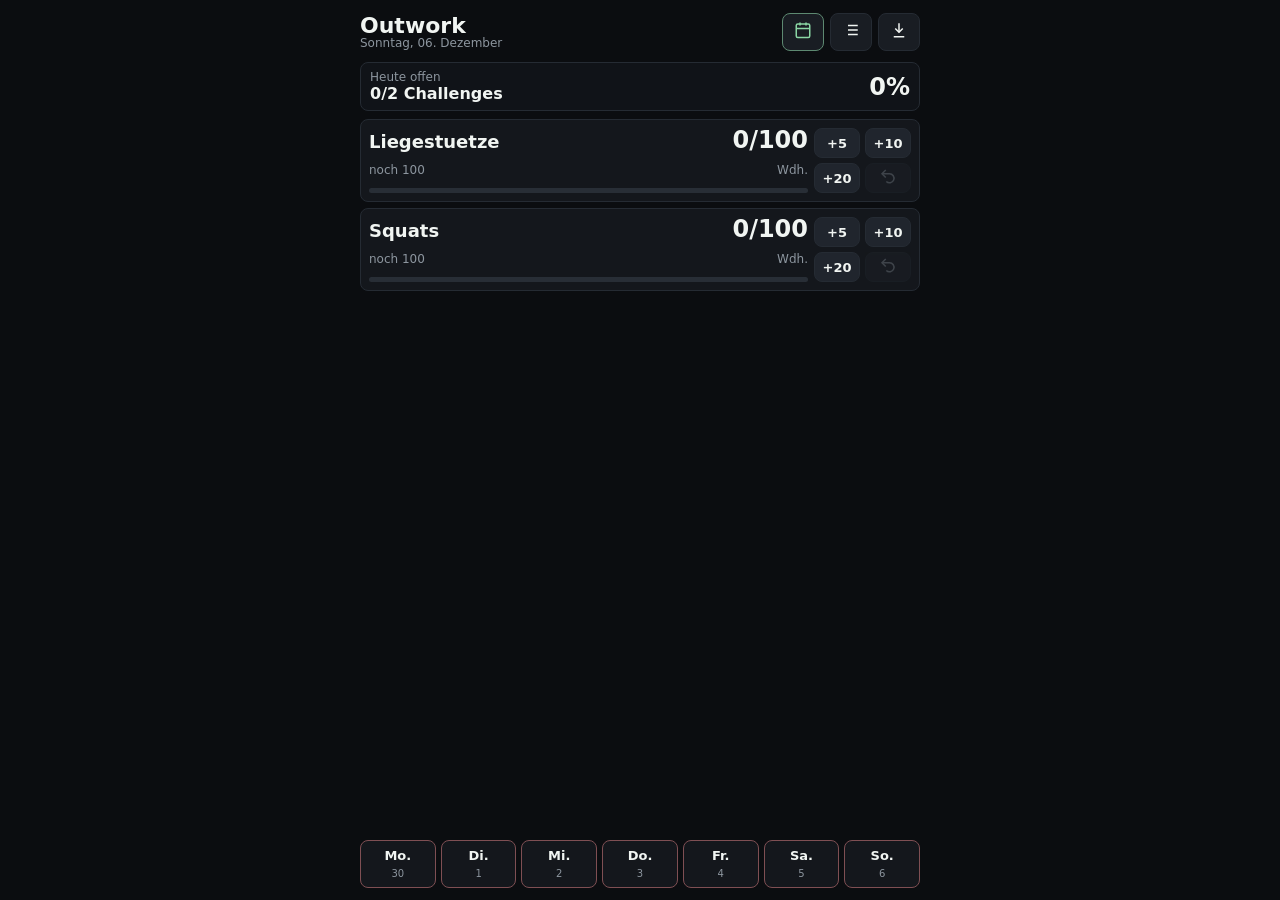
==== index.html @ 03f1abc1 "Add files via upload" ====
<!doctype html>
<html lang="de">
  <head>
    <meta charset="utf-8" />
    <meta name="viewport" content="width=device-width, initial-scale=1, viewport-fit=cover" />
    <meta name="theme-color" content="#0b0d10" />
    <meta name="apple-mobile-web-app-capable" content="yes" />
    <meta name="apple-mobile-web-app-status-bar-style" content="black-translucent" />
    <meta name="apple-mobile-web-app-title" content="Outwork" />
    <title>Outwork</title>
    <link rel="manifest" href="manifest.json" />
    <link rel="apple-touch-icon" href="icon.svg" />
    <link rel="stylesheet" href="styles.css" />
  </head>
  <body>
    <div id="app" class="app-shell"></div>
    <script src="app.js" type="module"></script>
  </body>
</html>
---- styles.css ----
:root {
  color-scheme: dark;
  --bg: #0b0d10;
  --panel: #14171c;
  --panel-soft: #191d23;
  --line: #252b33;
  --text: #f1f5f2;
  --muted: #8d969f;
  --quiet: #626b74;
  --green: #8ad6a4;
  --gold: #f2c36b;
  --red: #ec7b7b;
  --blue: #7fb0ee;
  --radius: 8px;
  font-family: Inter, ui-sans-serif, system-ui, -apple-system, BlinkMacSystemFont, "Segoe UI", sans-serif;
}

* {
  box-sizing: border-box;
}

html,
body {
  margin: 0;
  min-height: 100%;
  background: var(--bg);
  color: var(--text);
}

button,
input {
  font: inherit;
}

button {
  border: 0;
  color: var(--text);
  cursor: pointer;
  -webkit-tap-highlight-color: transparent;
}

.app-shell {
  min-height: 100svh;
  padding: max(10px, env(safe-area-inset-top)) 10px max(12px, env(safe-area-inset-bottom));
}

.screen {
  width: min(100%, 560px);
  min-height: calc(100svh - max(10px, env(safe-area-inset-top)) - max(12px, env(safe-area-inset-bottom)));
  margin: 0 auto;
  display: grid;
  grid-template-rows: auto auto minmax(0, 1fr) auto;
  gap: 8px;
}

.topbar {
  display: flex;
  align-items: center;
  justify-content: space-between;
  gap: 10px;
  min-height: 44px;
}

.brand {
  display: flex;
  flex-direction: column;
  line-height: 1.05;
}

.brand strong {
  font-size: 22px;
  letter-spacing: 0;
}

.brand span,
.date-chip,
.micro {
  color: var(--muted);
  font-size: 12px;
}

.nav {
  display: grid;
  grid-template-columns: repeat(3, 42px);
  gap: 6px;
}

.icon-btn,
.tab-btn,
.quick-btn,
.secondary,
.danger,
.primary {
  min-height: 38px;
  border-radius: var(--radius);
  background: var(--panel-soft);
  border: 1px solid var(--line);
}

.icon-btn.active,
.tab-btn.active {
  border-color: color-mix(in srgb, var(--green) 55%, var(--line));
  color: var(--green);
}

.icon {
  width: 18px;
  height: 18px;
  display: inline-block;
}

.status-strip {
  display: grid;
  grid-template-columns: 1fr auto;
  align-items: center;
  gap: 8px;
  min-height: 36px;
  padding: 7px 9px;
  border: 1px solid var(--line);
  border-radius: var(--radius);
  background: #101318;
}

.status-number {
  font-size: 24px;
  font-weight: 750;
  line-height: 1;
}

.status-done {
  color: var(--green);
}

.dashboard {
  min-height: 0;
  display: grid;
  gap: 6px;
  align-content: start;
  overflow: auto;
  scrollbar-width: none;
}

.dashboard::-webkit-scrollbar {
  display: none;
}

.exercise-card {
  position: relative;
  overflow: hidden;
  border: 1px solid var(--line);
  border-radius: var(--radius);
  background: var(--panel);
  min-height: 76px;
  display: grid;
  grid-template-columns: minmax(0, 1fr) auto;
  gap: 6px;
  padding: 8px;
}

.exercise-card.done {
  border-color: color-mix(in srgb, var(--green) 55%, var(--line));
}

.exercise-main {
  min-width: 0;
  display: grid;
  align-content: space-between;
  gap: 5px;
}

.exercise-line {
  display: grid;
  grid-template-columns: minmax(0, 1fr) auto;
  gap: 6px;
  align-items: baseline;
}

.exercise-name {
  overflow: hidden;
  text-overflow: ellipsis;
  white-space: nowrap;
  font-weight: 750;
  font-size: clamp(14px, 4vw, 18px);
}

.progress-value {
  font-size: clamp(17px, 5.2vw, 24px);
  font-weight: 800;
  line-height: 1;
  font-variant-numeric: tabular-nums;
}

.remaining {
  color: var(--muted);
  font-size: 12px;
}

.progress-track {
  height: 5px;
  overflow: hidden;
  border-radius: 999px;
  background: #282e36;
}

.progress-fill {
  height: 100%;
  width: var(--progress);
  border-radius: inherit;
  background: linear-gradient(90deg, var(--green), var(--gold));
}

.quick-grid {
  display: grid;
  grid-template-columns: repeat(2, 46px);
  gap: 5px;
  align-content: stretch;
}

.quick-btn {
  min-height: 30px;
  padding: 0;
  font-size: 13px;
  font-weight: 800;
  background: #20252d;
}

.quick-btn.undo {
  color: var(--muted);
  font-size: 15px;
}

.quick-btn:disabled {
  opacity: 0.35;
}

.week {
  display: grid;
  grid-template-columns: repeat(7, 1fr);
  gap: 5px;
}

.day-tile {
  min-width: 0;
  min-height: 48px;
  padding: 5px 2px;
  border-radius: var(--radius);
  border: 1px solid var(--line);
  background: var(--panel);
  display: grid;
  place-items: center;
  gap: 1px;
}

.day-tile strong {
  font-size: 13px;
  line-height: 1;
}

.day-tile span {
  color: var(--muted);
  font-size: 10px;
}

.day-tile.done {
  border-color: color-mix(in srgb, var(--green) 55%, var(--line));
}

.day-tile.partial {
  border-color: color-mix(in srgb, var(--gold) 55%, var(--line));
}

.day-tile.missed {
  border-color: color-mix(in srgb, var(--red) 45%, var(--line));
}

.panel {
  min-height: 0;
  overflow: auto;
  padding-bottom: 4px;
}

.section-title {
  margin: 4px 0 8px;
  font-size: 18px;
}

.form {
  display: grid;
  grid-template-columns: minmax(0, 1fr) 76px 104px;
  gap: 8px;
  margin-bottom: 10px;
}

.form input {
  min-width: 0;
  min-height: 42px;
  border-radius: var(--radius);
  border: 1px solid var(--line);
  background: var(--panel);
  color: var(--text);
  padding: 0 10px;
}

.form .primary {
  background: var(--green);
  color: #0a0e0c;
  font-weight: 800;
}

.exercise-list,
.history-detail,
.backup-box {
  display: grid;
  gap: 8px;
}

.manage-row,
.history-card,
.backup-box {
  border: 1px solid var(--line);
  border-radius: var(--radius);
  background: var(--panel);
  padding: 10px;
}

.manage-row {
  display: grid;
  grid-template-columns: minmax(0, 1fr) auto;
  gap: 8px;
  align-items: center;
}

.manage-row.inactive {
  opacity: 0.55;
}

.row-actions {
  display: flex;
  gap: 5px;
}

.secondary,
.danger,
.primary {
  padding: 0 10px;
  font-weight: 750;
}

.danger {
  color: var(--red);
}

.backup-actions {
  display: grid;
  grid-template-columns: 1fr 1fr;
  gap: 8px;
}

.file-input {
  display: none;
}

.empty {
  min-height: 180px;
  display: grid;
  place-items: center;
  color: var(--muted);
  text-align: center;
  border: 1px dashed var(--line);
  border-radius: var(--radius);
  padding: 18px;
}

@media (max-height: 720px) {
  .app-shell {
    padding-left: 8px;
    padding-right: 8px;
  }

  .screen {
    gap: 6px;
  }

  .exercise-card {
    min-height: 66px;
    padding: 7px;
  }

  .quick-grid {
    grid-template-columns: repeat(4, 35px);
  }

  .quick-btn {
    min-height: 26px;
    font-size: 12px;
  }

  .week {
    gap: 4px;
  }

  .day-tile {
    min-height: 42px;
  }
}
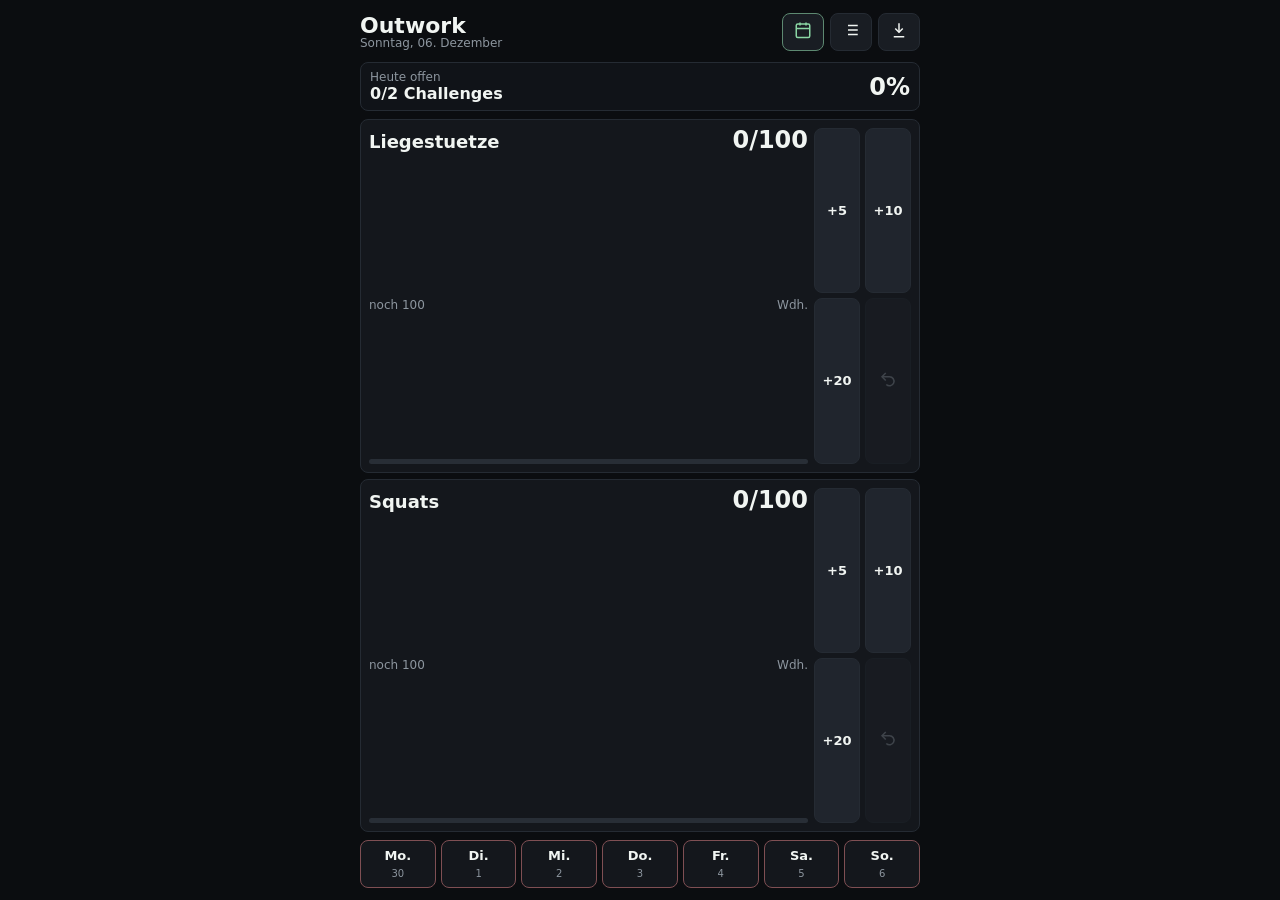
==== commit cdf6ae0d: "Add files via upload" ====
--- a/index.html
+++ b/index.html
@@ -8,12 +8,35 @@
     <meta name="apple-mobile-web-app-status-bar-style" content="black-translucent" />
     <meta name="apple-mobile-web-app-title" content="Outwork" />
     <title>Outwork</title>
-    <link rel="manifest" href="manifest.json" />
-    <link rel="apple-touch-icon" href="icon.svg" />
-    <link rel="stylesheet" href="styles.css" />
+    <style>
+      html,
+      body {
+        margin: 0;
+        min-height: 100%;
+        background: #0b0d10;
+        color: #f1f5f2;
+        font-family: system-ui, -apple-system, BlinkMacSystemFont, "Segoe UI", sans-serif;
+      }
+
+      #app:empty::before {
+        content: "Outwork wird geladen...";
+        min-height: 100svh;
+        display: grid;
+        place-items: center;
+        color: #8d969f;
+      }
+    </style>
+    <script>
+      if (!location.pathname.endsWith("/") && !location.pathname.split("/").pop().includes(".")) {
+        location.replace(`${location.pathname}/${location.search}${location.hash}`);
+      }
+    </script>
+    <link rel="manifest" href="./manifest.json" />
+    <link rel="apple-touch-icon" href="./icon.svg" />
+    <link rel="stylesheet" href="./styles.css?v=3" />
   </head>
   <body>
     <div id="app" class="app-shell"></div>
-    <script src="app.js" type="module"></script>
+    <script src="./app.js?v=3" type="module"></script>
   </body>
 </html>
--- a/styles.css
+++ b/styles.css
@@ -135,9 +135,16 @@
   min-height: 0;
   display: grid;
   gap: 6px;
-  align-content: start;
+  grid-template-rows: repeat(var(--exercise-count), minmax(0, 1fr));
+  align-content: stretch;
+  overflow: hidden;
+  scrollbar-width: none;
+}
+
+.dashboard.scrolling {
+  grid-template-rows: none;
+  grid-auto-rows: minmax(66px, auto);
   overflow: auto;
-  scrollbar-width: none;
 }
 
 .dashboard::-webkit-scrollbar {
@@ -150,7 +157,7 @@
   border: 1px solid var(--line);
   border-radius: var(--radius);
   background: var(--panel);
-  min-height: 76px;
+  min-height: 0;
   display: grid;
   grid-template-columns: minmax(0, 1fr) auto;
   gap: 6px;
@@ -212,12 +219,13 @@
 .quick-grid {
   display: grid;
   grid-template-columns: repeat(2, 46px);
+  grid-template-rows: repeat(2, minmax(0, 1fr));
   gap: 5px;
   align-content: stretch;
 }
 
 .quick-btn {
-  min-height: 30px;
+  min-height: 0;
   padding: 0;
   font-size: 13px;
   font-weight: 800;
@@ -382,16 +390,15 @@
   }
 
   .exercise-card {
-    min-height: 66px;
     padding: 7px;
   }
 
   .quick-grid {
     grid-template-columns: repeat(4, 35px);
+    grid-template-rows: 1fr;
   }
 
   .quick-btn {
-    min-height: 26px;
     font-size: 12px;
   }
 
